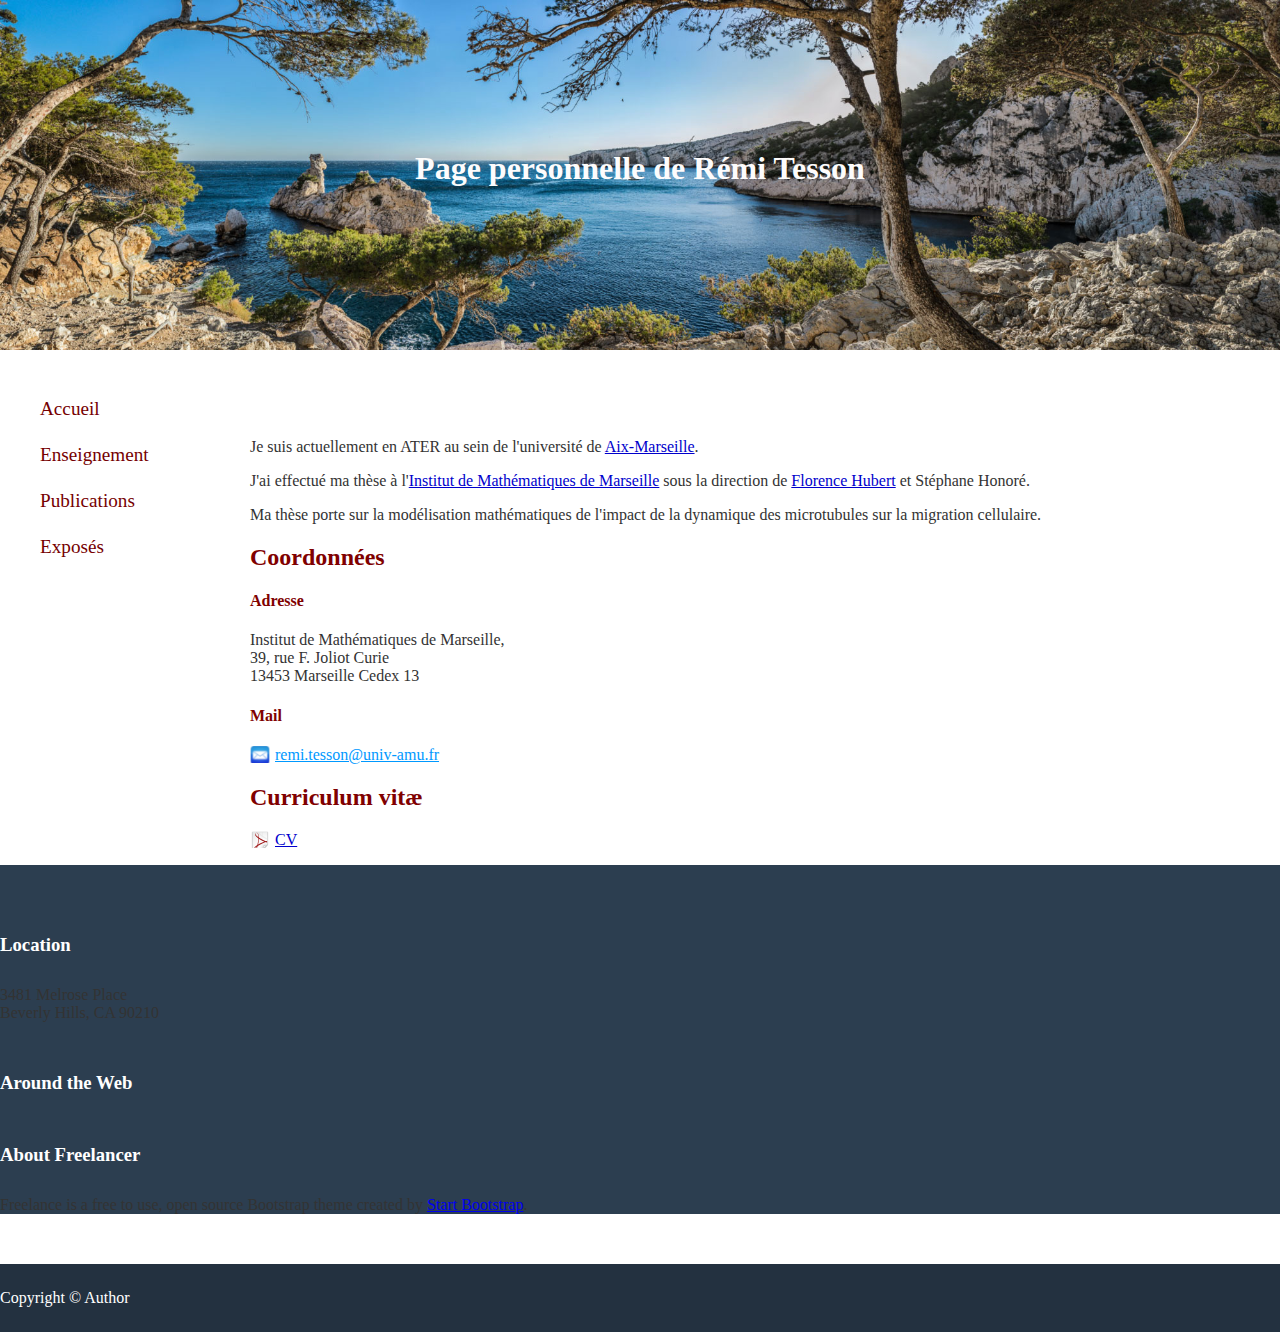
==== index.html @ ca9f8b64 "ajout footer" ====
<html>
  <head>
    <meta charset="utf-8" />
    <link rel="stylesheet" href="style.css" />
    <title> Tesson Rémi </title>
  </head>
  
 <body>
  
  <header class="header_img"> 
    Page personnelle de Rémi Tesson
  </header>
  
  <nav>
    <ul>
        <li><a href="index.html">Accueil</a></li>
        <li><a href="enseignement.html">Enseignement</a></li>
        <li><a href="publi.html">Publications</a></li>
        <li><a href="exposes.html">Exposés</a></li>
   </ul>
   
  </nav>
  
 
  
  <section>

  <p>
  <br/><br/>

  <p>
  Je suis actuellement en ATER au sein de l'université de <a href="https://www.univ-amu.fr/" target="_blank" class="url" >Aix-Marseille</a>.
  </p>
  <p>
    J'ai effectué ma thèse à l'<a href="https://www.i2m.univ-amu.fr/?lang=fr" target="_blank" class="url" >Institut de Mathématiques de Marseille</a> sous la direction de <a href="https://www.i2m.univ-amu.fr/?lang=fr" target="_blank" class="url">Florence Hubert</a> et Stéphane Honoré.
  </p>
  <p>
    Ma thèse porte sur la modélisation mathématiques de l'impact de la dynamique des microtubules sur la migration cellulaire.
    </p>


  <h2> Coordonnées </h2>

  <h4>Adresse</h4>

  <p>
  Institut de Mathématiques de Marseille, <br/>
  39, rue F. Joliot Curie <br/>
  13453 Marseille Cedex 13 <br/>
  </p>

  <p>
  <!--Bureau 3011-->
  </p>

  <!--
  <h4>Tel</h4>
  <p>
  01 69 33 45 65
  </p>
  -->


  <h4>Mail</h4>

  <p>
  <a href="mailto:remi.tesson@univ-amu.fr" class="mail" > remi.tesson@univ-amu.fr</a>
  </p>
  </section>


  <section>
  <h2>Curriculum vitæ</h2>


  <p>
  <a href="CV/CV.pdf" target="_blank" class="pdf" > CV</a>
  </p>
  </section>
  
  
<!--  <footer>
     <p>Copyright Zozor - Tous droits réservés<br />
     <a href="#">Me contacter !</a></p>
  </footer>-->
  
  
  
  <footer class="text-center">
    <div class="footer-above">
        <div class="container">
            <div class="row">
                <div class="footer-col col-md-4">
                    <h3>Location</h3>
                    <p>3481 Melrose Place<br>Beverly Hills, CA 90210</p>
                </div>
                <div class="footer-col col-md-4">
                    <h3>Around the Web</h3>
                    <ul class="list-inline">
                        <!-- some social networks -->
                    </ul>
                </div>
                <div class="footer-col col-md-4">
                    <h3>About Freelancer</h3>
                    <p>Freelance is a free to use, open source Bootstrap theme created by <a href="http://startbootstrap.com">Start Bootstrap</a>.</p>
                </div>
            </div>
        </div>
    </div>
    <div class="footer-below">
        <div class="container">
            <div class="row">
                <div class="col-lg-12">
                    Copyright &copy; Author <?php echo date("Y"); ?>
                </div>
            </div>
        </div>
    </div>
   </footer>

 </body>
 
</html>
---- style.css ----
/* En-tête */

 header
{
    font-size: 2em;
    text-align: center;
    font-weight: bold;
    margin-bottom : 20px;
}

.header_img
{
   background: url('Images/algebre_fond.jpg');
   background-size: cover;
   height: 200px;
   padding-top:150px;
   color: #FDFCFC;
}

/* Corps */

body
{
 margin: 0;
}

/* Navigation */

nav
{
    display: inline-block;
    width: 640px;
    vertical-align: top;
    line-height:45px; 
    background-color: black;
}

nav ul
{
    list-style-type: none;
    position: absolute;
}



nav a
{
    font-size: 1.2em;
    color: #760001;
    padding-bottom: 12px;
    text-decoration: none;
}

nav a:hover
{
    color: #760001;
    border-bottom: 3px solid #760001;
}


/* Section */

section
{
    margin-left: 250px;
}

/* Style Ecriture */

h1,h2,h4
{
    color: #800000
}

h5
{
font-size: 0.9em;
}

p
{
    color: #333333
}

/* Classe */

.mail
{
    background: url(Icone/icone_mail.png) no-repeat 0em 0em;
    padding-left: 25px;
    color: #0099FF
}

.url
{
  color: #0000CC;
 /*background: url(navigateur-terre-internet-world-icone-5531-16.png) no-repeat 0em 0em;*/
 /*padding-left: 20px;*/
}

.url a:visited /* Quand le visiteur a dÃ©jÃ  vu la page concernÃ©e */
{
 color: #0000CC
}

.prog
{
  color: #0000CC;
  /*background: url(Adobe-PDF-Document-icon.png) no-repeat 0em 0em;*/
  padding-left: 5px;
}

.pdf
{
  color: #0000CC;
  background: url(Icone/icone_pdf.png) no-repeat 0em 0em;
  padding-left: 25px;
}


footer 
{
  width: 100%;
  /* Set the fixed height of the footer here */
  height: 340px;
  background-color: #f5f5f5;
}


















        /* Custom page CSS
        -------------------------------------------------- */
        /* Not required for template or sticky footer method. */

        body > .container {
          padding: 60px 15px 0;
        }
        .container .text-muted {
          margin: 20px 0;
        }

        footer > .container {
          padding-right: 15px;
          padding-left: 15px;
        }


        /*!
         * Start Bootstrap - Freelancer Bootstrap Theme (http://startbootstrap.com)
         * Code licensed under the Apache License v2.0.
         * For details, see http://www.apache.org/licenses/LICENSE-2.0.
         */

        body {
            overflow-x: hidden;
        }

        header {
            text-align: center;
            color: #fff;
            background: #18bc9c;
        }

        header .container {
            padding-top: 100px;
            padding-bottom: 50px;
        }

        @media(min-width:768px) {
            header .container {
                padding-top: 200px;
                padding-bottom: 69px;
            }

            header .intro-text .name {
                font-size: 4.75em;
            }

            header .intro-text .skills {
                font-size: 1.75em;
            }
        }

        @media(min-width:768px) {
            .navbar-fixed-top {
                padding: 25px 0;
                -webkit-transition: padding .3s;
                -moz-transition: padding .3s;
                transition: padding .3s;
            }

            .navbar-fixed-top .navbar-brand {
                font-size: 2em;
                -webkit-transition: all .3s;
                -moz-transition: all .3s;
                transition: all .3s;
            }

            .navbar-fixed-top.navbar-shrink {
                padding: 10px 0;
            }

            .navbar-fixed-top.navbar-shrink .navbar-brand {
                font-size: 1.5em;
            }
        }

        .navbar {
            text-transform: uppercase;
            font-family: Montserrat,"Helvetica Neue",Helvetica,Arial,sans-serif;
            font-weight: 700;
        }

        .navbar a:focus {
            outline: 0;
        }

        .navbar .navbar-nav {
            letter-spacing: 1px;
        }

        .navbar .navbar-nav li a:focus {
            outline: 0;
        }

        .navbar-default,
        .navbar-inverse {
            border: 0;
            background-color:#233140;
        }

        footer {
            color: #fff;
        }

        footer h3 {
            margin-bottom: 30px;
        }

        footer .footer-above {
            padding-top: 50px;
            background-color: #2c3e50;
        }

        footer .footer-col {
            margin-bottom: 50px;
        }

        footer .footer-below {
            padding: 25px 0;
            background-color: #233140;
        }
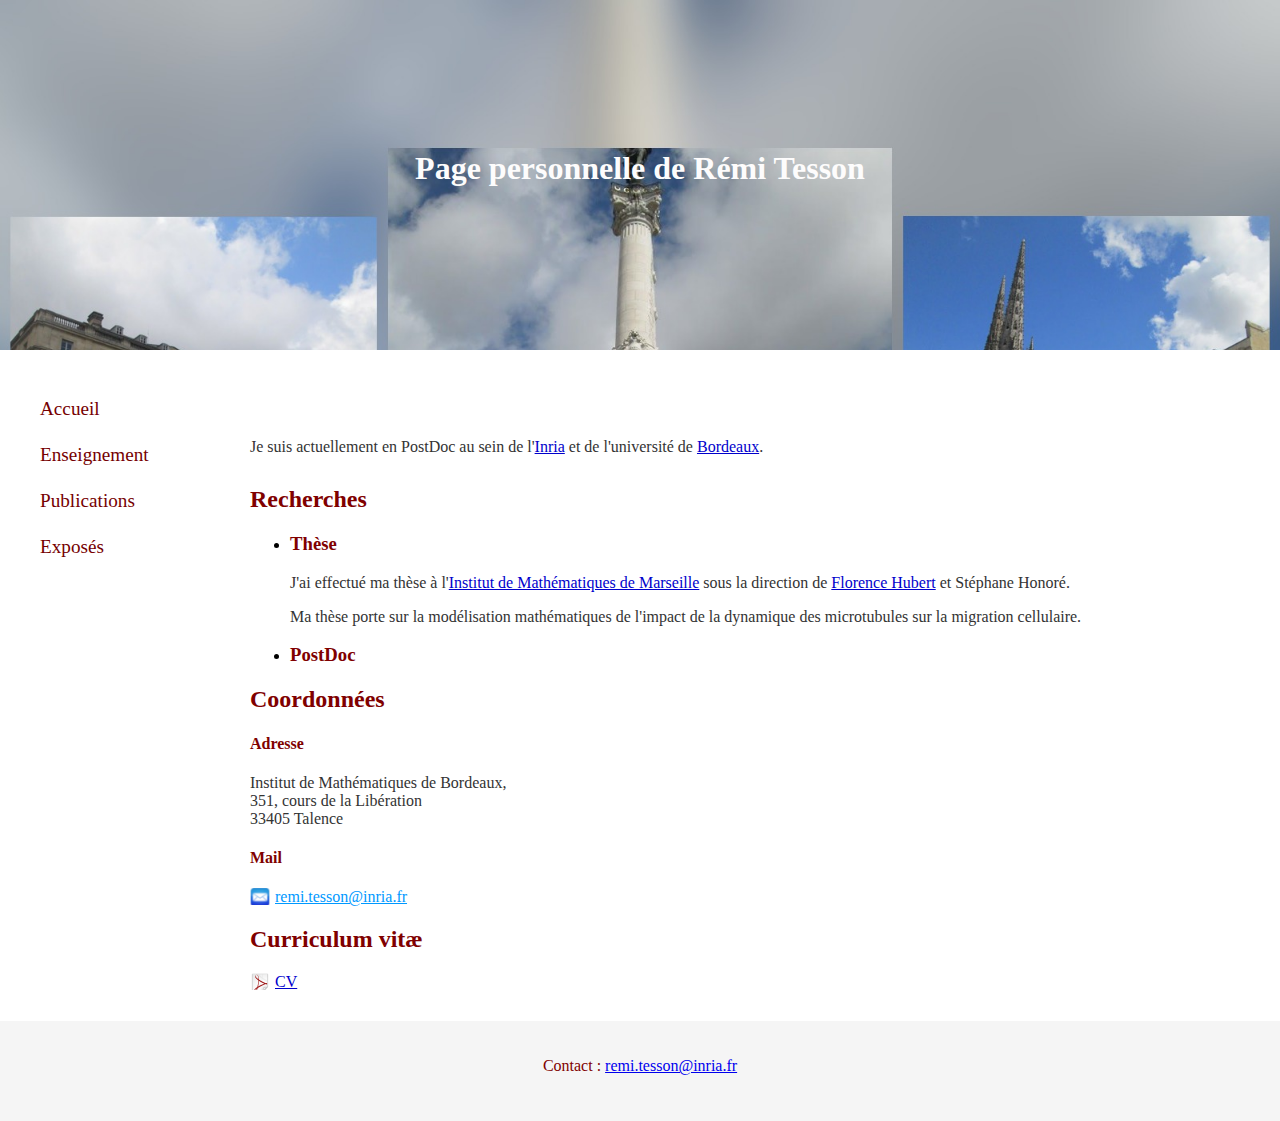
==== commit 21652372: "footer partout et image bordeaux" ====
--- a/index.html
+++ b/index.html
@@ -28,15 +28,24 @@
   <p>
   <br/><br/>
 
-  <p>
-  Je suis actuellement en ATER au sein de l'université de <a href="https://www.univ-amu.fr/" target="_blank" class="url" >Aix-Marseille</a>.
+  <p class="bottom-space">
+  Je suis actuellement en PostDoc au sein de l'<a href="https://www.inria.fr/" target="_blank" class="url" >Inria</a> et de l'université de <a href="https://www.u-bordeaux.fr/" target="_blank" class="url" >Bordeaux</a>.
   </p>
+  
+  <h2> Recherches </h2>
+  
+  <ul>
+  <li> <h3>Thèse</h3> </li>
+  
   <p>
     J'ai effectué ma thèse à l'<a href="https://www.i2m.univ-amu.fr/?lang=fr" target="_blank" class="url" >Institut de Mathématiques de Marseille</a> sous la direction de <a href="https://www.i2m.univ-amu.fr/?lang=fr" target="_blank" class="url">Florence Hubert</a> et Stéphane Honoré.
   </p>
   <p>
     Ma thèse porte sur la modélisation mathématiques de l'impact de la dynamique des microtubules sur la migration cellulaire.
-    </p>
+  </p>
+  
+  <li> <h3>PostDoc</h3> </li>
+  </ul>
 
 
   <h2> Coordonnées </h2>
@@ -44,9 +53,9 @@
   <h4>Adresse</h4>
 
   <p>
-  Institut de Mathématiques de Marseille, <br/>
-  39, rue F. Joliot Curie <br/>
-  13453 Marseille Cedex 13 <br/>
+  Institut de Mathématiques de Bordeaux, <br/>
+  351, cours de la Libération <br/>
+  33405 Talence <br/>
   </p>
 
   <p>
@@ -64,59 +73,27 @@
   <h4>Mail</h4>
 
   <p>
-  <a href="mailto:remi.tesson@univ-amu.fr" class="mail" > remi.tesson@univ-amu.fr</a>
+  <a href="mailto:remi.tesson@inria.fr" class="mail" > remi.tesson@inria.fr</a>
   </p>
   </section>
 
 
-  <section>
+  <section class="bottom-space">
   <h2>Curriculum vitæ</h2>
 
 
   <p>
   <a href="CV/CV.pdf" target="_blank" class="pdf" > CV</a>
   </p>
-  </section>
+  </section> 
   
   
-<!--  <footer>
-     <p>Copyright Zozor - Tous droits réservés<br />
-     <a href="#">Me contacter !</a></p>
-  </footer>-->
-  
-  
-  
-  <footer class="text-center">
-    <div class="footer-above">
-        <div class="container">
-            <div class="row">
-                <div class="footer-col col-md-4">
-                    <h3>Location</h3>
-                    <p>3481 Melrose Place<br>Beverly Hills, CA 90210</p>
-                </div>
-                <div class="footer-col col-md-4">
-                    <h3>Around the Web</h3>
-                    <ul class="list-inline">
-                        <!-- some social networks -->
-                    </ul>
-                </div>
-                <div class="footer-col col-md-4">
-                    <h3>About Freelancer</h3>
-                    <p>Freelance is a free to use, open source Bootstrap theme created by <a href="http://startbootstrap.com">Start Bootstrap</a>.</p>
-                </div>
-            </div>
-        </div>
-    </div>
-    <div class="footer-below">
-        <div class="container">
-            <div class="row">
-                <div class="col-lg-12">
-                    Copyright &copy; Author <?php echo date("Y"); ?>
-                </div>
-            </div>
-        </div>
-    </div>
-   </footer>
+  <footer>
+     <p>
+     <font size="3"> Contact : </font>
+     <a href="mailto:remi.tesson@inria.fr"> remi.tesson@inria.fr</a>
+     </p>
+  </footer>
 
  </body>
  
--- a/style.css
+++ b/style.css
@@ -10,7 +10,7 @@
 
 .header_img
 {
-   background: url('Images/algebre_fond.jpg');
+   background: url('Images/Bordeaux_fond.jpg');
    background-size: cover;
    height: 200px;
    padding-top:150px;
@@ -67,7 +67,7 @@
 
 /* Style Ecriture */
 
-h1,h2,h4
+h1,h2,h3,h4
 {
     color: #800000
 }
@@ -118,150 +118,24 @@
 }
 
 
+.bottom-space {
+     margin-bottom: 30px;
+  }
+
+.big-skip {
+     margin-bottom: 100px;
+  }
+
 footer 
 {
   width: 100%;
   /* Set the fixed height of the footer here */
-  height: 340px;
+  height: 80px;
   background-color: #f5f5f5;
+  text-align: center;
+  padding-top: 20px;
 }
 
-
-
-
-
-
-
-
-
-
-
-
-
-
-
-
-
-
-        /* Custom page CSS
-        -------------------------------------------------- */
-        /* Not required for template or sticky footer method. */
-
-        body > .container {
-          padding: 60px 15px 0;
-        }
-        .container .text-muted {
-          margin: 20px 0;
-        }
-
-        footer > .container {
-          padding-right: 15px;
-          padding-left: 15px;
-        }
-
-
-        /*!
-         * Start Bootstrap - Freelancer Bootstrap Theme (http://startbootstrap.com)
-         * Code licensed under the Apache License v2.0.
-         * For details, see http://www.apache.org/licenses/LICENSE-2.0.
-         */
-
-        body {
-            overflow-x: hidden;
-        }
-
-        header {
-            text-align: center;
-            color: #fff;
-            background: #18bc9c;
-        }
-
-        header .container {
-            padding-top: 100px;
-            padding-bottom: 50px;
-        }
-
-        @media(min-width:768px) {
-            header .container {
-                padding-top: 200px;
-                padding-bottom: 69px;
-            }
-
-            header .intro-text .name {
-                font-size: 4.75em;
-            }
-
-            header .intro-text .skills {
-                font-size: 1.75em;
-            }
-        }
-
-        @media(min-width:768px) {
-            .navbar-fixed-top {
-                padding: 25px 0;
-                -webkit-transition: padding .3s;
-                -moz-transition: padding .3s;
-                transition: padding .3s;
-            }
-
-            .navbar-fixed-top .navbar-brand {
-                font-size: 2em;
-                -webkit-transition: all .3s;
-                -moz-transition: all .3s;
-                transition: all .3s;
-            }
-
-            .navbar-fixed-top.navbar-shrink {
-                padding: 10px 0;
-            }
-
-            .navbar-fixed-top.navbar-shrink .navbar-brand {
-                font-size: 1.5em;
-            }
-        }
-
-        .navbar {
-            text-transform: uppercase;
-            font-family: Montserrat,"Helvetica Neue",Helvetica,Arial,sans-serif;
-            font-weight: 700;
-        }
-
-        .navbar a:focus {
-            outline: 0;
-        }
-
-        .navbar .navbar-nav {
-            letter-spacing: 1px;
-        }
-
-        .navbar .navbar-nav li a:focus {
-            outline: 0;
-        }
-
-        .navbar-default,
-        .navbar-inverse {
-            border: 0;
-            background-color:#233140;
-        }
-
-        footer {
-            color: #fff;
-        }
-
-        footer h3 {
-            margin-bottom: 30px;
-        }
-
-        footer .footer-above {
-            padding-top: 50px;
-            background-color: #2c3e50;
-        }
-
-        footer .footer-col {
-            margin-bottom: 50px;
-        }
-
-        footer .footer-below {
-            padding: 25px 0;
-            background-color: #233140;
-        }
+footer p {
+   color: #800000;
+}
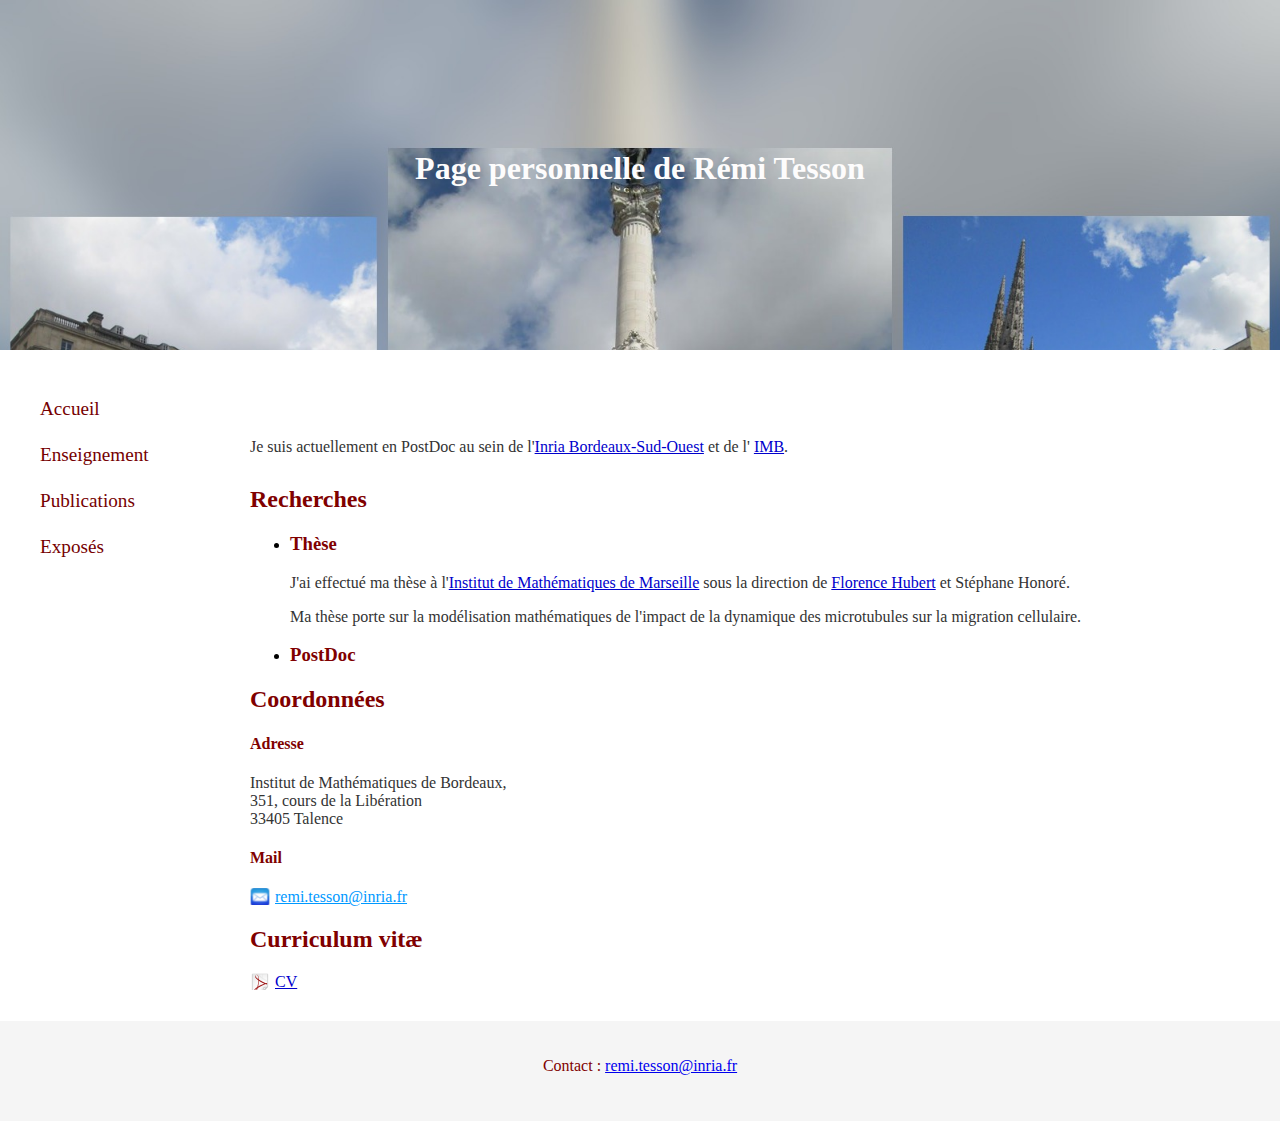
==== commit 2cfc0517: "Update index.html" ====
--- a/index.html
+++ b/index.html
@@ -29,7 +29,7 @@
   <br/><br/>
 
   <p class="bottom-space">
-  Je suis actuellement en PostDoc au sein de l'<a href="https://www.inria.fr/" target="_blank" class="url" >Inria</a> et de l'université de <a href="https://www.u-bordeaux.fr/" target="_blank" class="url" >Bordeaux</a>.
+  Je suis actuellement en PostDoc au sein de l'<a href="https://www.inria.fr/centre/bordeaux" target="_blank" class="url" >Inria Bordeaux-Sud-Ouest</a> et de l' <a href="https://www.math.u-bordeaux.fr/imb/" target="_blank" class="url" >IMB</a>.
   </p>
   
   <h2> Recherches </h2>
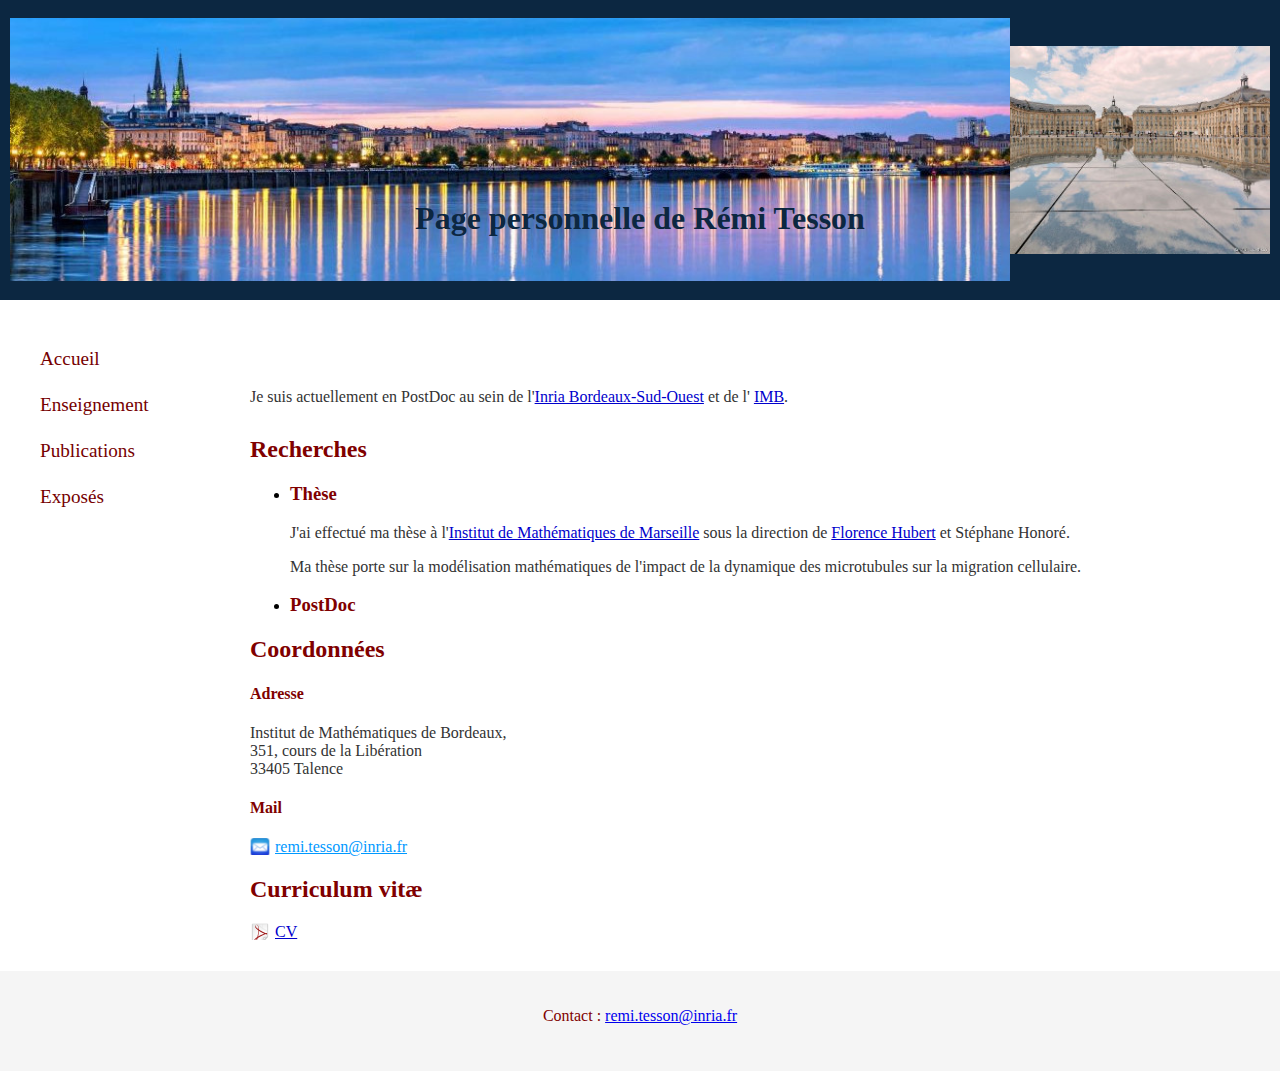
==== commit b3ab67c9: "Update index.html" ====
--- a/index.html
+++ b/index.html
@@ -5,11 +5,11 @@
     <title> Tesson Rémi </title>
   </head>
   
- <body>
-  
   <header class="header_img"> 
     Page personnelle de Rémi Tesson
   </header>
+  
+ <body>
   
   <nav>
     <ul>
--- a/style.css
+++ b/style.css
@@ -10,11 +10,14 @@
 
 .header_img
 {
-   background: url('Images/Bordeaux_fond.jpg');
-   background-size: cover;
-   height: 200px;
-   padding-top:150px;
-   color: #FDFCFC;
+   background-image: url('Images/Borbeaux_fond_commun.jpg'), url('Images/Miroir_eau.jpg');
+   background-position: left 10px center, right 10px center;
+   background-size: 1000px, 310px;
+   background-repeat: no-repeat, no-repeat;
+   background-color: #0C2741;
+   height: 100px;
+   padding-top: 200px;
+   color: #0C2741;
 }
 
 /* Corps */
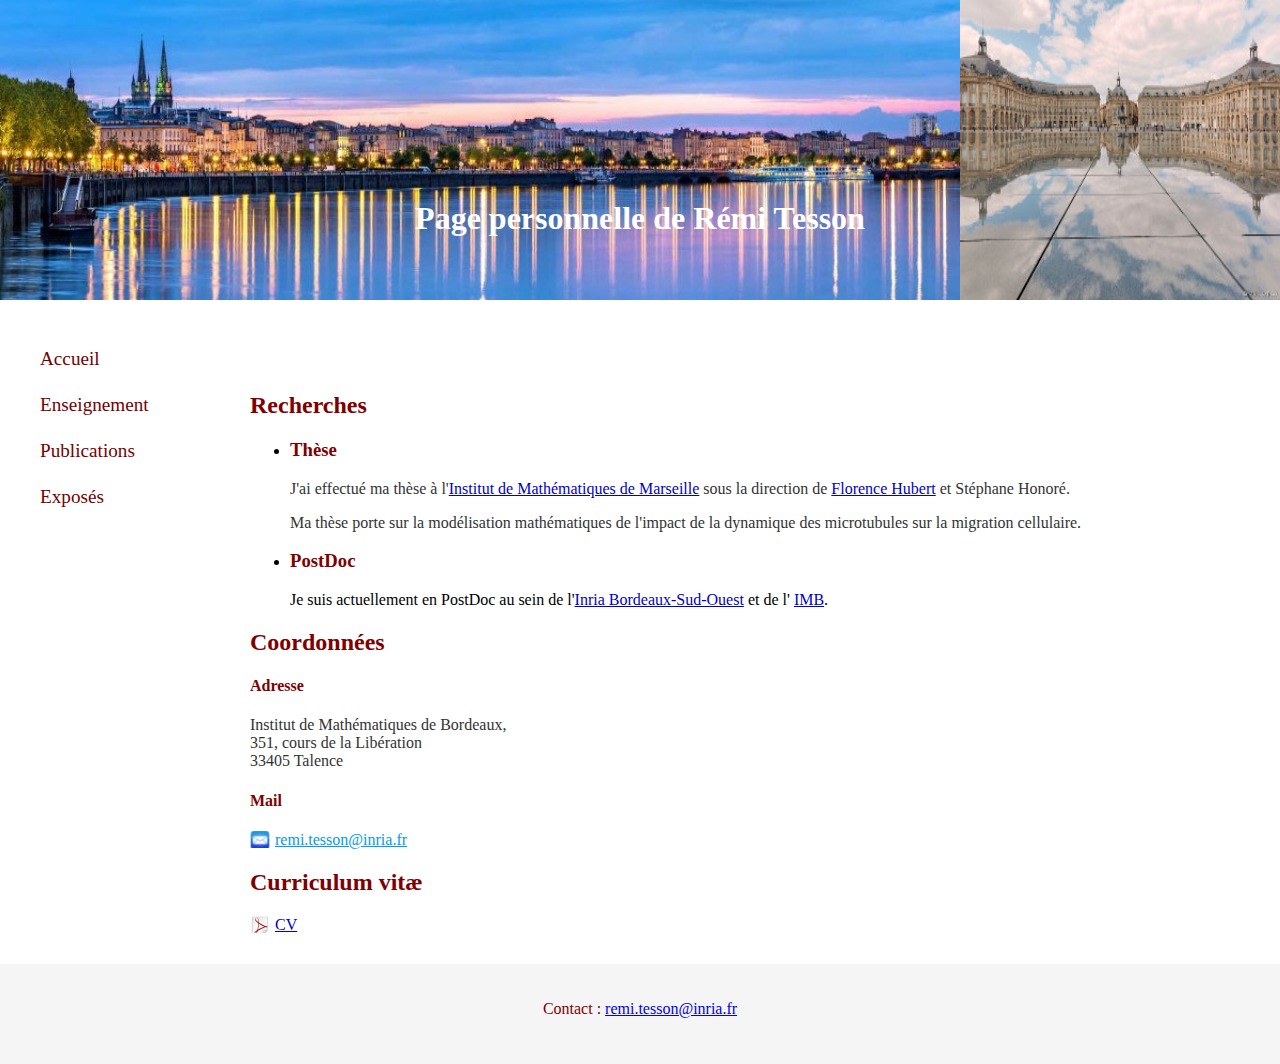
==== commit f412dc52: "Update index.html" ====
--- a/index.html
+++ b/index.html
@@ -27,10 +27,6 @@
 
   <p>
   <br/><br/>
-
-  <p class="bottom-space">
-  Je suis actuellement en PostDoc au sein de l'<a href="https://www.inria.fr/centre/bordeaux" target="_blank" class="url" >Inria Bordeaux-Sud-Ouest</a> et de l' <a href="https://www.math.u-bordeaux.fr/imb/" target="_blank" class="url" >IMB</a>.
-  </p>
   
   <h2> Recherches </h2>
   
@@ -45,6 +41,7 @@
   </p>
   
   <li> <h3>PostDoc</h3> </li>
+    Je suis actuellement en PostDoc au sein de l'<a href="https://www.inria.fr/centre/bordeaux" target="_blank" class="url" >Inria Bordeaux-Sud-Ouest</a> et de l' <a href="https://www.math.u-bordeaux.fr/imb/" target="_blank" class="url" >IMB</a>.
   </ul>
 
 
--- a/style.css
+++ b/style.css
@@ -11,13 +11,12 @@
 .header_img
 {
    background-image: url('Images/Borbeaux_fond_commun.jpg'), url('Images/Miroir_eau.jpg');
-   background-position: left 10px center, right 10px center;
-   background-size: 1000px, 310px;
+   background-position: left, right;
+   background-size: 75% 100%, 25% 100%;
    background-repeat: no-repeat, no-repeat;
-   background-color: #0C2741;
    height: 100px;
    padding-top: 200px;
-   color: #0C2741;
+   color: #FFFFFF;
 }
 
 /* Corps */
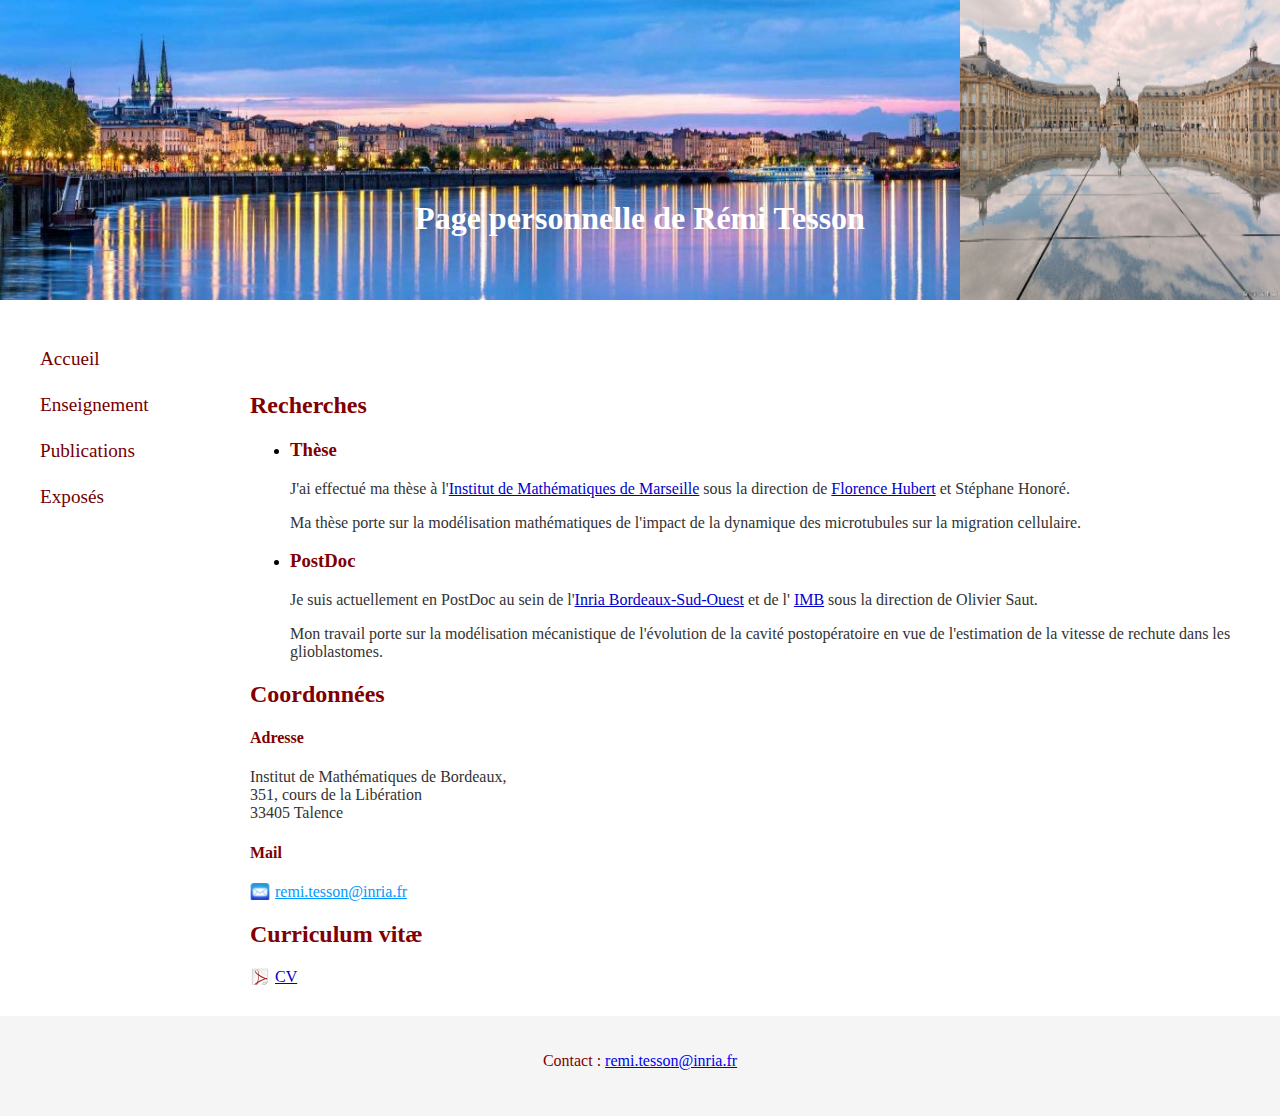
==== commit baf6e632: "Update index.html" ====
--- a/index.html
+++ b/index.html
@@ -41,8 +41,13 @@
   </p>
   
   <li> <h3>PostDoc</h3> </li>
-    Je suis actuellement en PostDoc au sein de l'<a href="https://www.inria.fr/centre/bordeaux" target="_blank" class="url" >Inria Bordeaux-Sud-Ouest</a> et de l' <a href="https://www.math.u-bordeaux.fr/imb/" target="_blank" class="url" >IMB</a>.
-  </ul>
+    <p>
+    Je suis actuellement en PostDoc au sein de l'<a href="https://www.inria.fr/centre/bordeaux" target="_blank" class="url" >Inria Bordeaux-Sud-Ouest</a> et de l' <a href="https://www.math.u-bordeaux.fr/imb/" target="_blank" class="url" >IMB</a> sous la direction de Olivier Saut. 
+    </p>
+    <p>
+      Mon travail porte sur la modélisation mécanistique de l'évolution de la cavité postopératoire en vue de l'estimation de la vitesse de rechute dans les glioblastomes.
+    </p>
+ </ul>
 
 
   <h2> Coordonnées </h2>
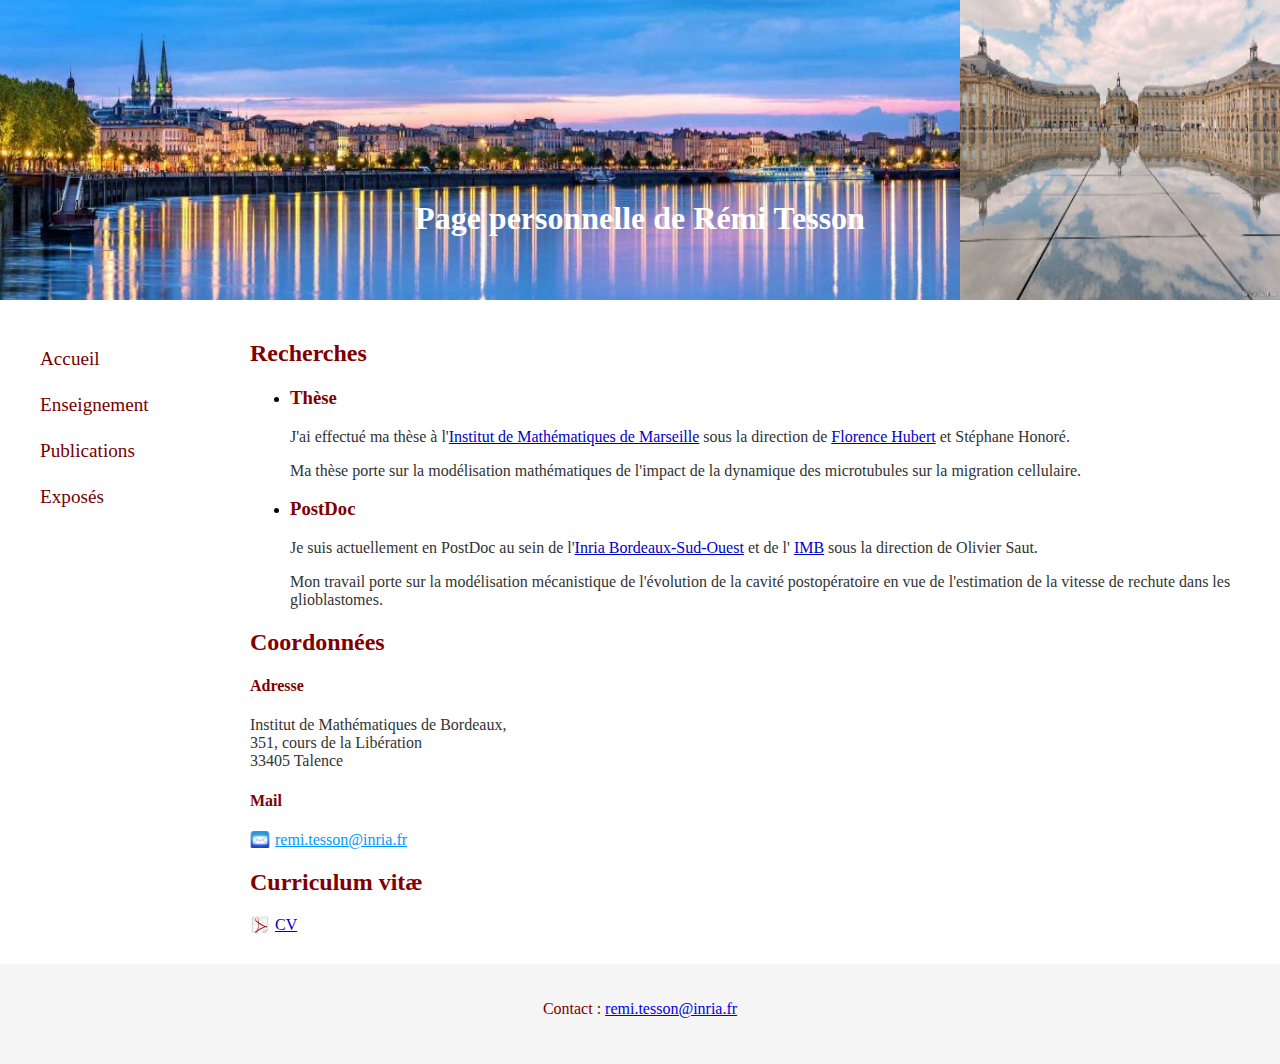
==== commit 29716a1f: "Update index.html" ====
--- a/index.html
+++ b/index.html
@@ -26,7 +26,6 @@
   <section>
 
   <p>
-  <br/><br/>
   
   <h2> Recherches </h2>
   
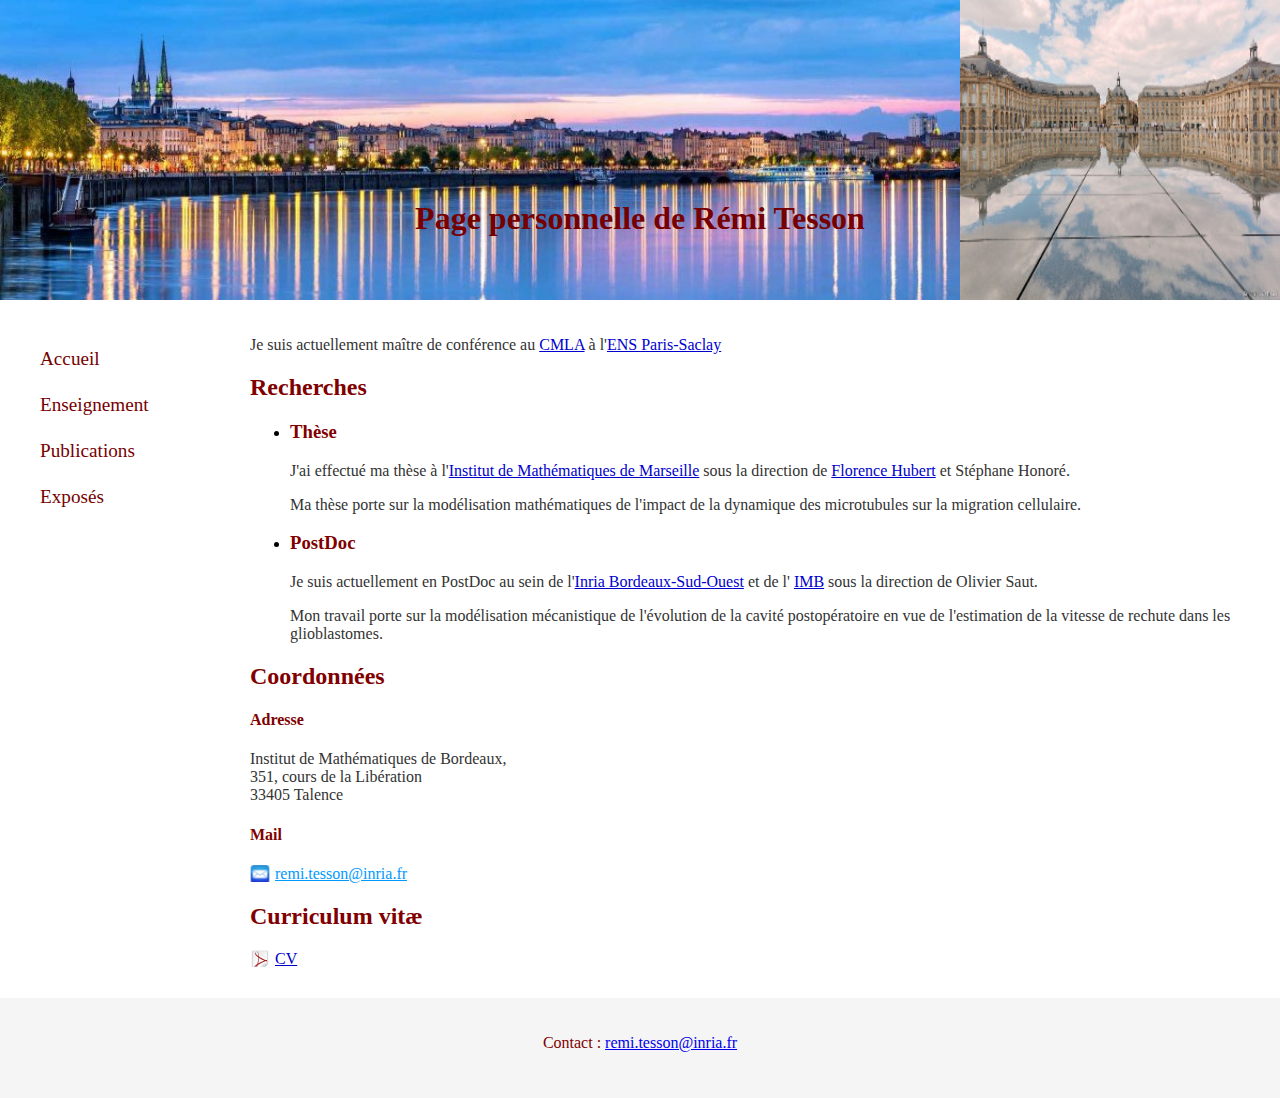
==== commit 88e4ecb5: "CMLA" ====
--- a/index.html
+++ b/index.html
@@ -24,6 +24,8 @@
  
   
   <section>
+    
+  <p> Je suis actuellement maître de conférence au <a href="http://cmla.ens-paris-saclay.fr/" target="_blank" class="url" >CMLA</a> à l'<a href=https://ens-paris-saclay.fr/ target="_blank" class="url" >ENS Paris-Saclay</a>
 
   <p>
   
--- a/style.css
+++ b/style.css
@@ -16,7 +16,7 @@
    background-repeat: no-repeat, no-repeat;
    height: 100px;
    padding-top: 200px;
-   color: #FFFFFF;
+   color: #760001;
 }
 
 /* Corps */
